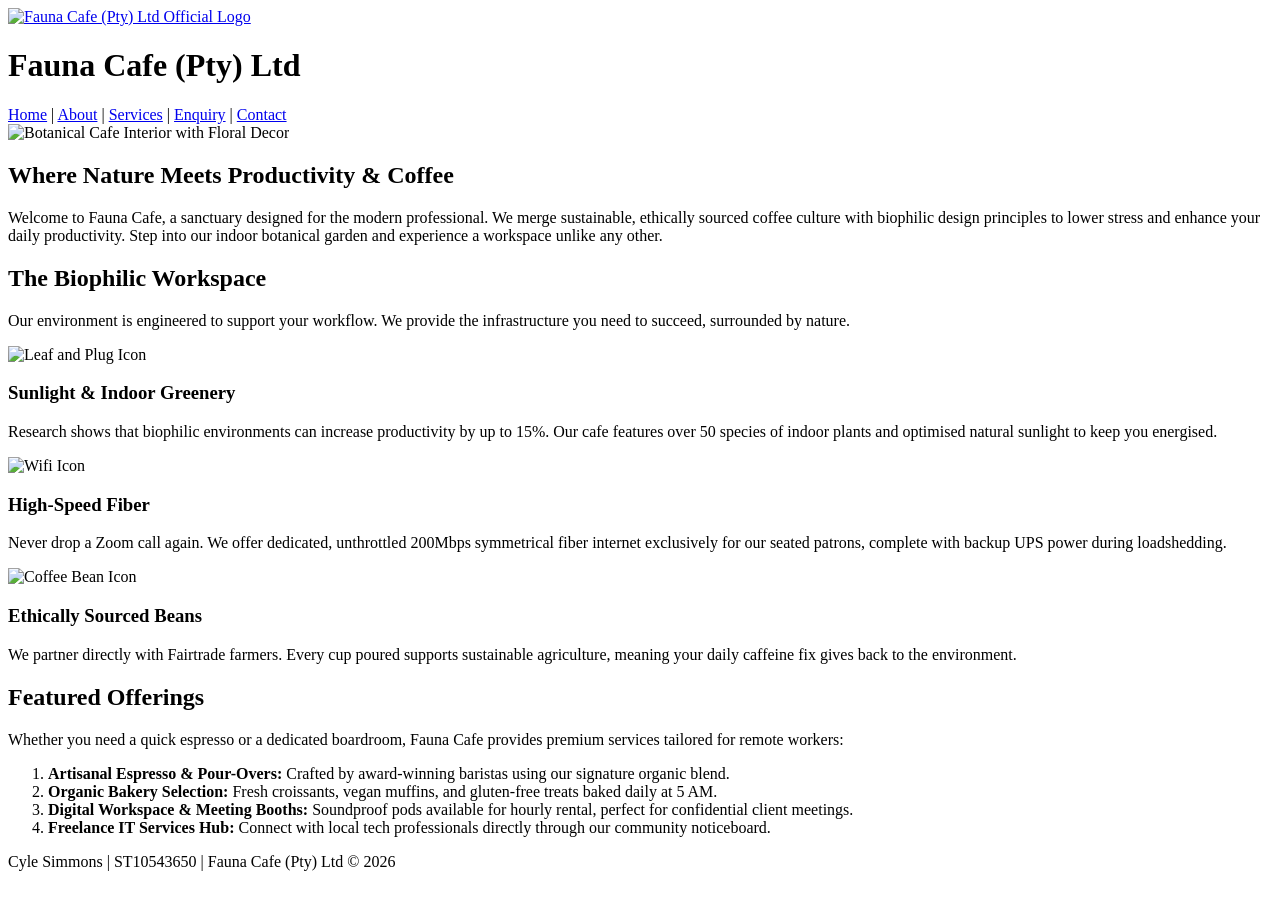
==== index.html @ 8f5383f9 "Assignment Part 1  - HTML Structure Initial Commit" ====
<!DOCTYPE html>
<html lang="en">
<head>

    <meta charset="UTF-8">
    <meta name="viewport" content="width=device-width, initial-scale=1.0">
    <title>Home - Fauna Cafe (Pty) Ltd</title>

</head>

<body>

    <!-- Header & Navigation as per the wireframe row 1 -->
    <!-- Reference: MDN Web Docs (2026) for semantic <header> and <nav> usage -->

    <header>

        <!-- Interactive Logo -->

        <a href="index.html">
            <img src="images/logo.png" alt="Fauna Cafe (Pty) Ltd Official Logo" width="120" height="100">
        </a>

        <h1>Fauna Cafe (Pty) Ltd</h1>

        <nav>

            <a href="index.html">Home</a> | 
            <a href="about.html">About</a> | 
            <a href="services.html">Services</a> | 
            <a href="enquiry.html">Enquiry</a> | 
            <a href="contact.html">Contact</a>
        </nav>

    </header>

    <!-- Main content area -->

    <main>

        <!-- HERO SECTION: Matches wireframe row 2 -->
        <!-- Image sourced from Pexels. Alt text included for W3C accessibility -->

        <section id="hero">
            
            <img src="images/garden.jpg" alt="Botanical Cafe Interior with Floral Decor" width="800" height="400">

            <h2>Where Nature Meets Productivity & Coffee</h2>

            <p>Welcome to Fauna Cafe, a sanctuary designed for the modern professional. We merge sustainable, ethically sourced coffee culture with biophilic design principles to lower stress and enhance your daily productivity. Step into our indoor botanical garden and experience a workspace unlike any other.</p>

        </section>

        <!-- BIOPHILIC WORKSPACE: Matches wireframe row 3 (The 3 Cards) -->

        <section id="biophilic-workspace">

            <h2>The Biophilic Workspace</h2>

            <p>Our environment is engineered to support your workflow. We provide the infrastructure you need to succeed, surrounded by nature.</p>
            
            <div>

                <!-- Article tags used for self-contained UI cards -->

                <article>
                    <img src="images/plug_leaf.png" alt="Leaf and Plug Icon" width="50" height="50">

                    <h3>Sunlight & Indoor Greenery</h3>

                    <p>Research shows that biophilic environments can increase productivity by up to 15%. Our cafe features over 50 species of indoor plants and optimised natural sunlight to keep you energised.</p>

                </article>

                <article>

                    <img src="images/green_wifi.png" alt="Wifi Icon" width="50" height="50">

                    <h3>High-Speed Fiber</h3>

                    <p>Never drop a Zoom call again. We offer dedicated, unthrottled 200Mbps symmetrical fiber internet exclusively for our seated patrons, complete with backup UPS power during loadshedding.</p>

                </article>

                <article>
                    <img src="images/coffee_bean.png" alt="Coffee Bean Icon" width="50" height="50">

                    <h3>Ethically Sourced Beans</h3>

                    <p>We partner directly with Fairtrade farmers. Every cup poured supports sustainable agriculture, meaning your daily caffeine fix gives back to the environment.</p>

                </article>

            </div>

        </section>

        <!-- FEATURED OFFERINGS - as per wireframe row 4 -->

        <section id="featured-offerings">

            <h2>Featured Offerings</h2>

            <p>Whether you need a quick espresso or a dedicated boardroom, Fauna Cafe provides premium services tailored for remote workers:</p>

            <ol>
                <li><b>Artisanal Espresso & Pour-Overs:</b> Crafted by award-winning baristas using our signature organic blend.</li>
                <li><b>Organic Bakery Selection:</b> Fresh croissants, vegan muffins, and gluten-free treats baked daily at 5 AM.</li>
                <li><b>Digital Workspace & Meeting Booths:</b> Soundproof pods available for hourly rental, perfect for confidential client meetings.</li>
                <li><b>Freelance IT Services Hub:</b> Connect with local tech professionals directly through our community noticeboard.</li>
            </ol>
        </section>
    </main>

    <!-- Footer as per wireframe row 5 -->
    <footer>

        <p>Cyle Simmons | ST10543650 | Fauna Cafe (Pty) Ltd © 2026</p>

    </footer>

</body>

</html>
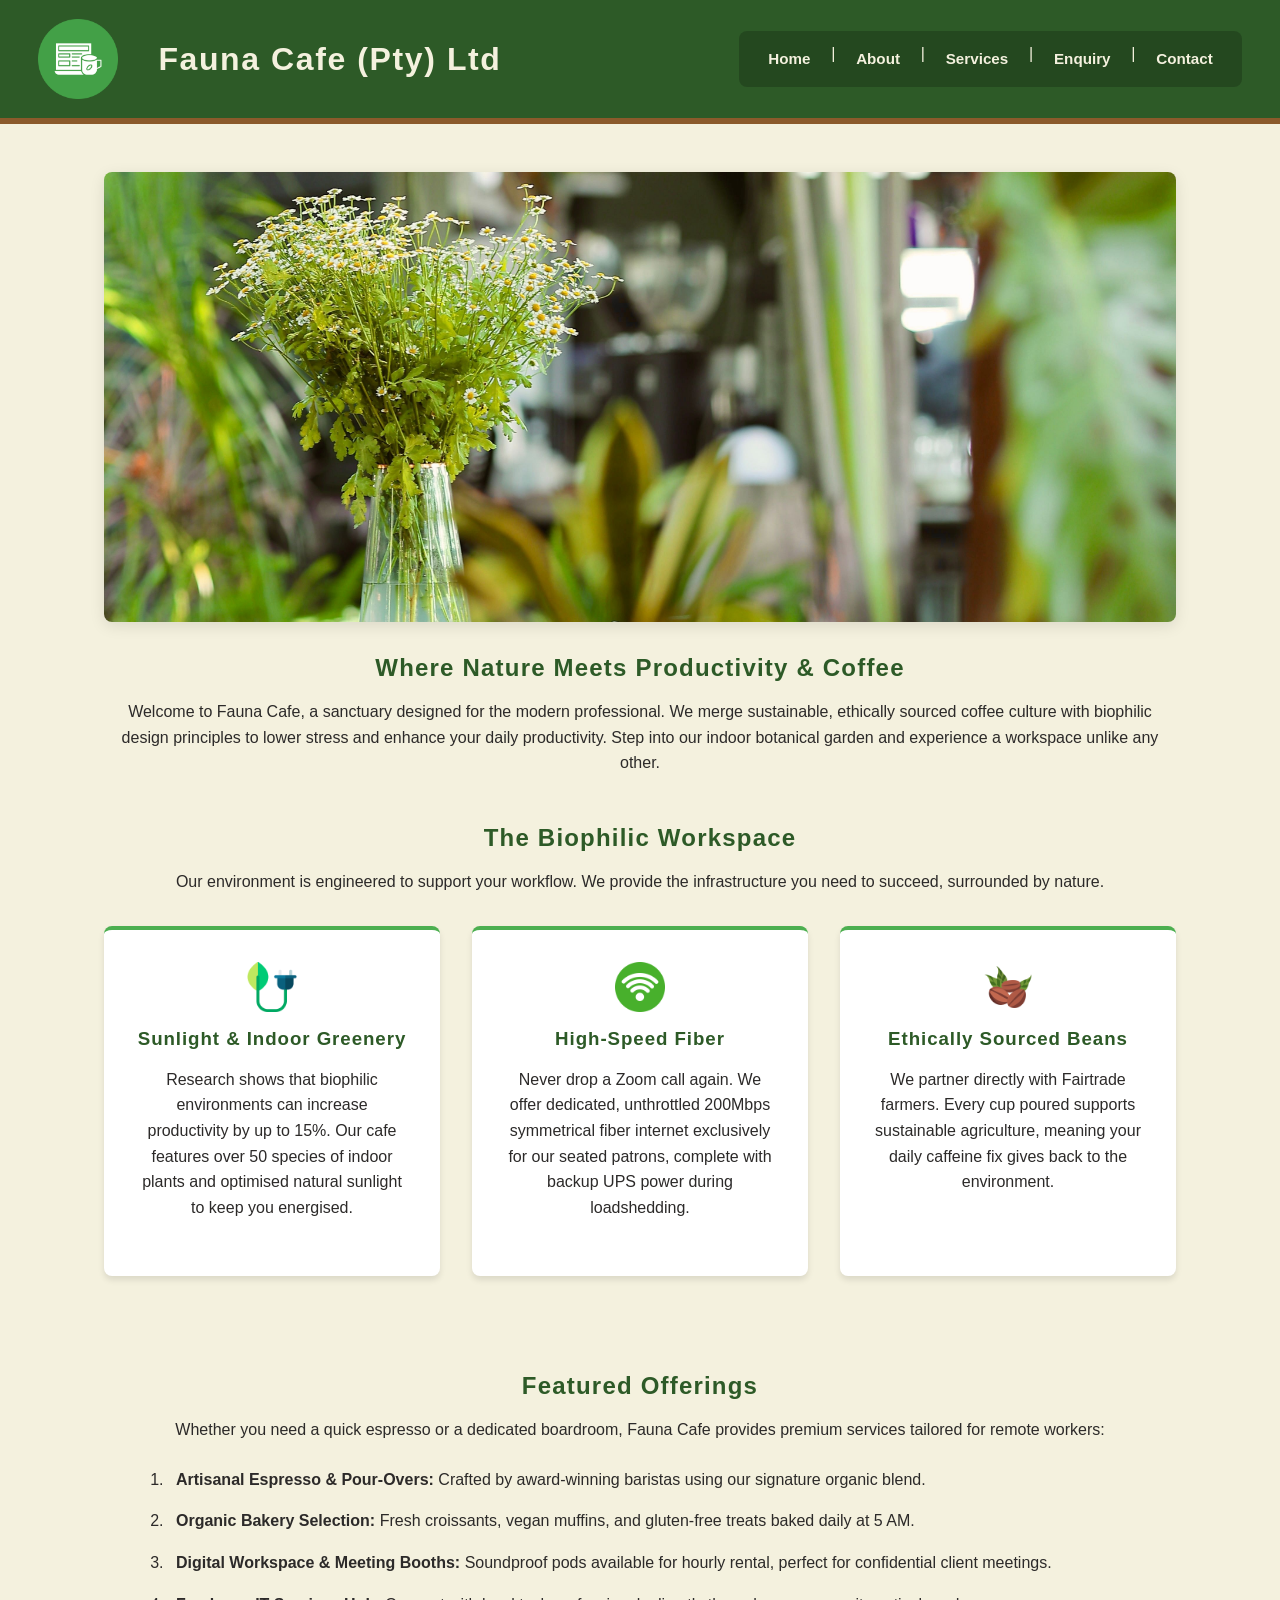
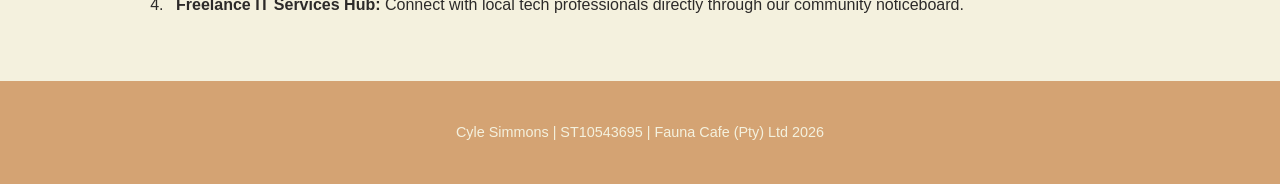
==== commit 14606de3: "Add files via upload Part 2 layout, CSS, and documentation" ====
--- a/index.html
+++ b/index.html
@@ -2,16 +2,19 @@
 <html lang="en">
 <head>
 
+    <!-- Head section for the Home page -->
+
     <meta charset="UTF-8">
     <meta name="viewport" content="width=device-width, initial-scale=1.0">
     <title>Home - Fauna Cafe (Pty) Ltd</title>
+
+    <link rel="stylesheet" href="styles.css">
 
 </head>
 
 <body>
 
     <!-- Header & Navigation as per the wireframe row 1 -->
-    <!-- Reference: MDN Web Docs (2026) for semantic <header> and <nav> usage -->
 
     <header>
 
@@ -38,12 +41,15 @@
 
     <main>
 
-        <!-- HERO SECTION: Matches wireframe row 2 -->
-        <!-- Image sourced from Pexels. Alt text included for W3C accessibility -->
+        <!-- Matches wireframe row 2 -->
 
-        <section id="hero">
+       <section id="hero">
             
-            <img src="images/garden.jpg" alt="Botanical Cafe Interior with Floral Decor" width="800" height="400">
+            <picture>
+                <source media="(max-width: 600px)" srcset="images/garden_mobile.jpg">
+                <source media="(max-width: 1024px)" srcset="images/garden_tablet.jpg">
+                <img src="images/garden.jpg" alt="Botanical Cafe Interior with Floral Decor">
+            </picture>
 
             <h2>Where Nature Meets Productivity & Coffee</h2>
 
@@ -51,7 +57,7 @@
 
         </section>
 
-        <!-- BIOPHILIC WORKSPACE: Matches wireframe row 3 (The 3 Cards) -->
+        <!-- Matches wireframe row 3 (The 3 Cards) -->
 
         <section id="biophilic-workspace">
 
@@ -61,7 +67,7 @@
             
             <div>
 
-                <!-- Article tags used for self-contained UI cards -->
+                <!-- Article tags used for UI cards -->
 
                 <article>
                     <img src="images/plug_leaf.png" alt="Leaf and Plug Icon" width="50" height="50">
@@ -103,6 +109,8 @@
 
             <p>Whether you need a quick espresso or a dedicated boardroom, Fauna Cafe provides premium services tailored for remote workers:</p>
 
+            <!-- Ordered list for featured offerings, ensuring clarity and accessibility -->
+
             <ol>
                 <li><b>Artisanal Espresso & Pour-Overs:</b> Crafted by award-winning baristas using our signature organic blend.</li>
                 <li><b>Organic Bakery Selection:</b> Fresh croissants, vegan muffins, and gluten-free treats baked daily at 5 AM.</li>
@@ -115,7 +123,7 @@
     <!-- Footer as per wireframe row 5 -->
     <footer>
 
-        <p>Cyle Simmons | ST10543650 | Fauna Cafe (Pty) Ltd © 2026</p>
+        <p>Cyle Simmons | ST10543695 | Fauna Cafe (Pty) Ltd 2026</p>
 
     </footer>
 
--- a/styles.css
+++ b/styles.css
@@ -0,0 +1,556 @@
+/* FAUNA CAFE - STYLESHEET
+   WEDE5020 Assignment Part 2 : Visual Layout & Interactive Design */
+
+/* Core variables for consistent theme scaling and coloring */
+
+:root {
+    --forest-green: #2d5a27;
+    --leaf-light: #4caf50;
+    --earth-dark: #2c2a29;
+    --earth-brown: #D4A373;
+    --warm-cream: #F4F1DE;
+    --wood-accent: #8b5a2b;
+    --shadow-light: rgba(0, 0, 0, 0.1);
+    --shadow-focus: rgba(76, 175, 80, 0.5);
+}
+
+/* Universal reset for consistency across browsers */
+
+* {
+    margin: 0;
+    padding: 0;
+    box-sizing: border-box;
+}
+
+/* Body content for all pages */
+
+body {
+    font-family: 'Aptos', Tahoma, Geneva, Verdana, sans-serif;
+    background-color: var(--warm-cream);
+    color: var(--earth-dark);
+    line-height: 1.6;
+    font-size: 1rem; /* Relative unit baseline */
+}
+
+/* Responsive image handling for all pages */
+
+img {
+    max-width: 100%;
+    height: auto;
+    display: block;
+    border-radius: 0.5rem; 
+}
+
+/* Typography styles for headings */
+
+h1, h2, h3 {
+    font-weight: 700;
+    line-height: 1.2;
+    letter-spacing: 0.05em;
+    margin-bottom: 1rem;
+    color: var(--forest-green);
+    text-align: center; 
+}
+
+/* Centers standard paragraphs inside the main content area */
+
+main p {
+    text-align: center;
+    margin-bottom: 1.5rem;
+}
+
+/* Bullet points and numbered lists stay left-aligned for readability */
+
+ul, ol {
+    text-align: left;
+    margin-bottom: 1.5rem;
+    padding-left: 2rem; 
+}
+
+/* ANIMATIONS & INTERACTIVE EFFECTS */
+
+/* Fade-in animation for page load */
+
+@keyframes fadeInUp {
+    from {
+        opacity: 0;
+        transform: translateY(30px);
+    }
+    to {
+        opacity: 1;
+        transform: translateY(0);
+    }
+}
+
+main {
+    animation: fadeInUp 0.8s ease-out forwards;
+}
+
+/* 3D Pop-Out effect for Biophilic Cards */
+
+#biophilic-workspace article {
+    background: white;
+    padding: 2rem;
+    border-radius: 0.8rem;
+    box-shadow: 0 4px 10px var(--shadow-light);
+    border-top: 5px solid var(--leaf-light);
+    text-align: center;
+    transition: transform 0.4s cubic-bezier(0.175, 0.885, 0.32, 1.275), 
+                box-shadow 0.4s ease, 
+                border-color 0.3s ease;
+    cursor: pointer;
+}
+
+#biophilic-workspace article:hover {
+    transform: translateY(-15px) scale(1.03);
+    box-shadow: 0 20px 40px rgba(45, 90, 39, 0.2);
+    border-top: 5px solid var(--forest-green);
+    z-index: 10;
+}
+
+/* Center images on Index (Hero) and About pages (Was an issue)*/
+
+#hero picture,
+#hero img,
+main article img {
+    margin-left: auto;
+    margin-right: auto;
+    display: block;
+}
+
+/* HEADER & NAVIGATION */
+
+/* Header structure for all pages */
+
+header {
+    background-color: var(--forest-green);
+    color: var(--warm-cream);
+    padding: 1.2rem 3%;
+    border-bottom: 0.4rem solid var(--wood-accent);
+    
+    /* Grid layout: Column 1 (Logo), Column 2 (Title), Column 3 (Navigation) */
+    display: grid;
+    grid-template-columns: auto 1fr auto;
+    align-items: center;
+    gap: 1.5rem;
+}
+
+/* Container holding the logo image */
+
+header > a {
+    display: flex;
+    align-items: center;
+    text-decoration: none;
+}
+
+header img {
+    height: 80px; 
+    width: auto;
+}
+
+header h1 {
+    color: var(--warm-cream);
+    font-size: 2rem;
+    margin: 0 0 0 1rem;
+    text-align: left;
+}
+
+/* Navigation layout as per the wireframe */
+
+nav {
+    background-color: rgba(0, 0, 0, 0.2);
+    padding: 0.6rem 1rem;
+    border-radius: 0.5rem;
+    display: flex;
+    flex-wrap: wrap;
+    justify-content: center;
+    gap: 0.5rem;
+}
+
+nav a {
+    color: var(--warm-cream);
+    text-decoration: none;
+    font-weight: bold;
+    padding: 0.4rem 0.8rem;
+    transition: background-color 0.3s ease, transform 0.2s ease;
+    border-radius: 0.3rem;
+    font-size: 0.95rem;
+}
+
+nav a:hover {
+    background-color: var(--leaf-light);
+    transform: translateY(-2px);
+}
+
+nav a:focus {
+    outline: 2px solid var(--warm-cream);
+    outline-offset: 2px;
+    background-color: var(--leaf-light);
+}
+
+nav a:active {
+    background-color: var(--wood-accent);
+    transform: translateY(0);
+}
+
+/* MAIN CONTENT LAYOUT */
+
+main {
+    max-width: 1200px;
+    margin: 3rem auto;
+    padding: 0 5%; 
+}
+
+section, article {
+    margin-bottom: 3rem;
+}
+
+/* HOME PAGE SPECIFIC STYLES */
+
+#hero {
+    text-align: center;
+}
+
+#hero img {
+    width: 100%;
+    max-height: 50vh;
+    object-fit: cover;
+    margin-bottom: 2rem;
+    box-shadow: 0 4px 15px var(--shadow-light);
+}
+
+#biophilic-workspace div {
+    text-align: center;
+    display: grid;
+    grid-template-columns: repeat(3, 1fr);
+    gap: 2rem;
+    margin-top: 2rem;
+}
+
+#biophilic-workspace article {
+    background: white;
+    padding: 2rem;
+    border-radius: 0.5rem;
+    box-shadow: 0 4px 6px var(--shadow-light);
+    border-top: 4px solid var(--leaf-light);
+    text-align: center;
+    transition: box-shadow 0.3s ease;
+}
+
+#biophilic-workspace article:hover {
+    box-shadow: 0 8px 15px var(--shadow-light);
+}
+
+#biophilic-workspace article img {
+    margin: 0 auto 1rem auto;
+    width: 3.125rem; 
+}
+
+#featured-offerings ol {
+    margin-left: 2rem;
+    margin-top: 1.5rem;
+}
+
+#featured-offerings li {
+    margin-bottom: 1rem;
+    padding-left: 0.5rem;
+}
+
+/* ABOUT PAGE SPECIFIC STYLES */
+
+#staff-profiles {
+    margin-top: 4rem;
+}
+
+.team-grid {
+    display: grid;
+    grid-template-columns: repeat(2, 1fr); /* 2 columns on desktop/tablet */
+    gap: 2rem;
+    margin-top: 2rem;
+}
+
+.staff-card {
+    background: white;
+    padding: 2rem;
+    border-radius: 0.5rem;
+    box-shadow: 0 4px 6px var(--shadow-light);
+    border-top: 4px solid var(--wood-accent);
+    text-align: center;
+    transition: transform 0.3s ease;
+}
+
+.staff-card:hover {
+    transform: translateY(-5px);
+    box-shadow: 0 8px 15px var(--shadow-light);
+}
+
+.staff-card img {
+    width: 150px;
+    height: 150px;
+    border-radius: 50%; 
+    object-fit: cover;
+    margin: 0 auto 1rem auto;
+    border: 3px solid var(--leaf-light);
+}
+
+/* SERVICES PAGE SPECIFIC STYLES */
+
+.services-gallery {
+    display: flex;
+    justify-content: center;
+    gap: 2rem;
+    margin-bottom: 3rem;
+}
+
+.services-gallery img {
+    max-width: 45%;
+    box-shadow: 0 4px 10px var(--shadow-light);
+}
+
+table {
+    width: 100%;
+    border-collapse: collapse;
+    margin-top: 2rem;
+    box-shadow: 0 4px 6px var(--shadow-light);
+    background-color: white;
+}
+
+caption {
+    font-size: 1.2rem;
+    font-weight: bold;
+    margin-bottom: 1rem;
+    color: var(--wood-accent);
+}
+
+th, td {
+    padding: 1.2rem;
+    text-align: left;
+    border: 1px solid #ddd;
+}
+
+th {
+    background-color: var(--forest-green);
+    color: white;
+    font-weight: bold;
+}
+
+tbody tr:nth-child(even) {
+    background-color: rgba(76, 175, 80, 0.05);
+}
+
+tbody tr:hover {
+    background-color: rgba(139, 90, 43, 0.1);
+}
+
+/* ENQUIRY PAGE SPECIFIC STYLES */
+
+form {
+    background: white;
+    padding: 2.5rem;
+    border-radius: 0.5rem;
+    box-shadow: 0 4px 15px var(--shadow-light);
+    margin-top: 2rem;
+}
+
+fieldset {
+    border: 2px solid var(--forest-green);
+    border-radius: 0.5rem;
+    padding: 1.5rem;
+    margin-bottom: 2rem;
+}
+
+legend {
+    font-weight: bold;
+    color: var(--forest-green);
+    padding: 0 0.8rem;
+    font-size: 1.1rem;
+}
+
+input[type="text"],
+input[type="email"],
+input[type="tel"],
+input[type="date"],
+select,
+textarea {
+    width: 100%;
+    padding: 0.8rem;
+    margin-top: 0.5rem;
+    border: 1px solid #ccc;
+    border-radius: 0.3rem;
+    font-family: inherit;
+    font-size: 1rem;
+    transition: border-color 0.3s, box-shadow 0.3s;
+}
+
+input:focus, select:focus, textarea:focus {
+    outline: none;
+    border-color: var(--leaf-light);
+    box-shadow: 0 0 8px var(--shadow-focus);
+}
+
+input[type="radio"],
+input[type="checkbox"] {
+    margin-right: 0.5rem;
+    margin-top: 1rem;
+    transform: scale(1.2);
+}
+
+input[type="submit"],
+input[type="reset"] {
+    background-color: var(--forest-green);
+    color: white;
+    border: none;
+    padding: 1rem 2rem;
+    font-size: 1.1rem;
+    border-radius: 0.3rem;
+    cursor: pointer;
+    font-weight: bold;
+    transition: background-color 0.3s, transform 0.1s;
+    margin-right: 1rem;
+    margin-top: 1rem;
+}
+
+input[type="reset"] {
+    background-color: var(--wood-accent);
+}
+
+input[type="submit"]:hover,
+input[type="reset"]:hover {
+    background-color: var(--leaf-light);
+    box-shadow: 0 4px 8px var(--shadow-light);
+}
+
+input[type="submit"]:active,
+input[type="reset"]:active {
+    transform: scale(0.98);
+}
+
+input[type="submit"]:focus,
+input[type="reset"]:focus {
+    outline: 3px solid var(--earth-dark);
+    outline-offset: 2px;
+}
+
+/* CONTACT PAGE SPECIFIC STYLES */
+
+.contact-layout {
+    display: grid;
+    grid-template-columns: 1fr 1fr;
+    grid-template-areas: 
+        "header header"
+        "details map";
+    gap: 2rem;
+    align-items: start;
+}
+
+.contact-header { grid-area: header; }
+.contact-details { grid-area: details; }
+.contact-map { grid-area: map; }
+
+.contact-container {
+    display: flex;
+    justify-content: space-between;
+    gap: 3rem;
+}
+
+address {
+    font-style: normal;
+    background: white;
+    padding: 1.5rem;
+    border-left: 4px solid var(--wood-accent);
+    margin: 1.5rem 0;
+    box-shadow: 0 2px 5px var(--shadow-light);
+}
+
+address strong {
+    color: var(--forest-green);
+}
+
+iframe {
+    width: 100%;
+    border-radius: 0.5rem;
+    box-shadow: 0 4px 10px var(--shadow-light);
+}
+
+/* FOOTER STYLING */
+
+footer {
+    text-align: center;
+    padding: 2.5rem;
+    background-color: var(--earth-brown);
+    color: var(--warm-cream);
+    margin-top: 4rem;
+    font-size: 0.9rem;
+}
+
+/* Small Mobile Breakpoint (600px and down) */
+
+@media (max-width: 600px) {
+    
+    /* 1. Scales down all typography globally based on relative 'rem' units */
+
+    body {
+        font-size: 0.9rem; 
+    }
+
+    /* 2. Adjusts list padding for better readability on small screens */
+
+    ul, ol {
+        padding-left: 1.2rem;
+    }
+    
+    #featured-offerings ol {
+        margin-left: 0;
+    }
+
+    /* 3. Stacks the header and navigation vertically */
+
+    nav {
+        flex-direction: column;
+    }
+
+    /* 4. Stacks biophilic workspace cards into a single column for mobile */
+
+    #biophilic-workspace div {
+        grid-template-columns: 1fr;
+    }
+
+    /* 5. Stacks team member cards into a single column for mobile */
+    .team-grid {
+        grid-template-columns: 1fr;
+    }
+
+    /* 6. Stacks the coffee art image and text into a single column for mobile */
+
+    .services-gallery {
+        flex-direction: column;
+        align-items: center;
+    }
+
+    .services-gallery img {
+        max-width: 100%;
+    }
+
+    /* 7. Form padding and button widths for better mobile usability */
+    
+    form {
+        padding: 1.2rem;
+    }
+
+    input[type="submit"],
+    input[type="reset"] {
+        width: 100%;
+        margin-right: 0;
+        margin-bottom: 1rem;
+    }
+    
+    /* 8. Tables are scrollable horizontally on small screens to prevent overflow issues */
+
+    table {
+        display: block;
+        overflow-x: auto;
+        white-space: nowrap;
+        font-size: 0.85rem; /* Shrinks table text slightly more to fit better */
+    }
+}
+/* Cyle Simmons | ST10543695 | Fauna Cafe (Pty) Ltd 2026 */
